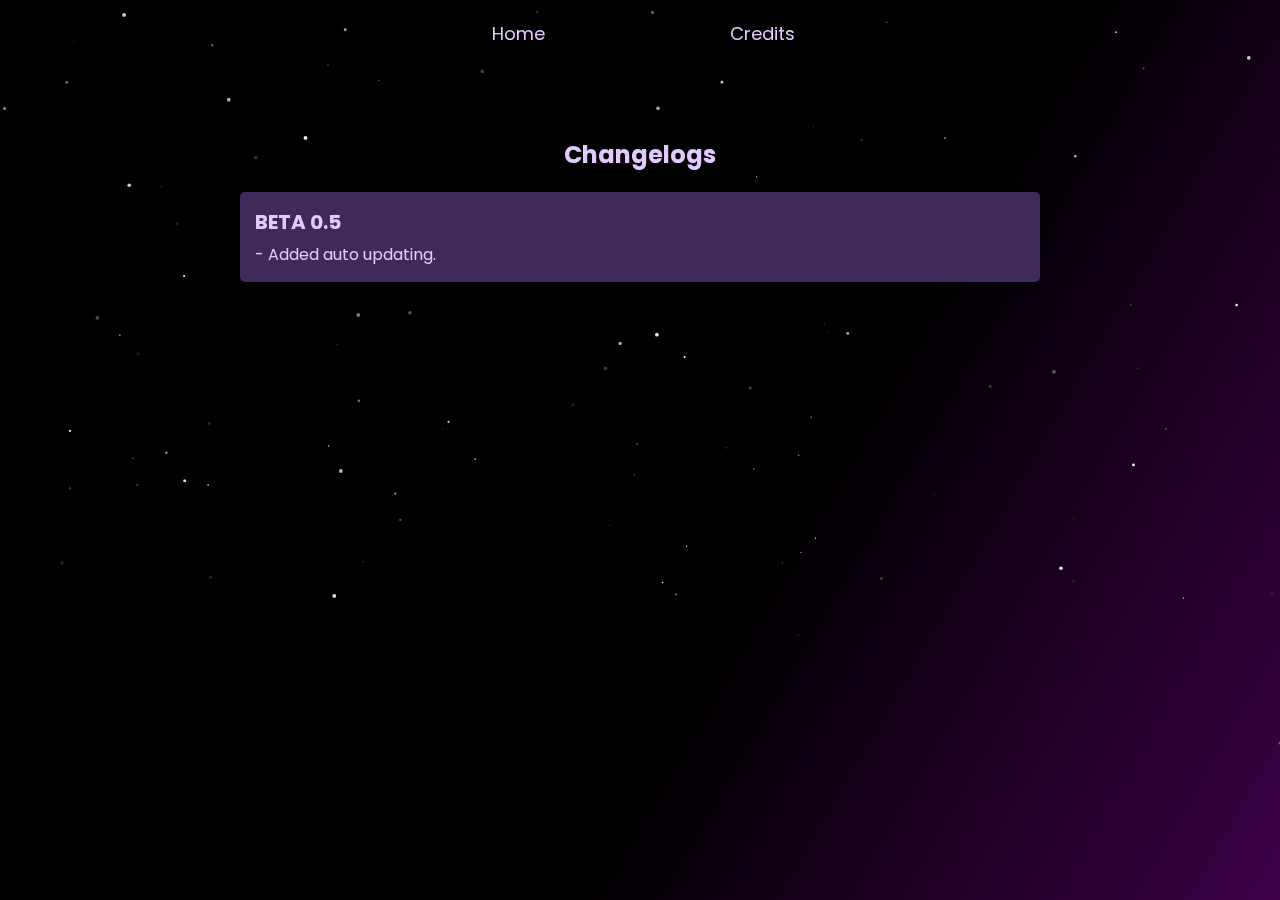
==== changelogs.html @ 300038f2 "Add files via upload" ====
<!DOCTYPE html>
<html lang="en">

<head>
    <meta charset="UTF-8" />
    <meta name="viewport" content="width=device-width, initial-scale=1.0" />
    <link rel="preconnect" href="https://fonts.googleapis.com" />
    <link rel="preconnect" href="https://fonts.gstatic.com" crossorigin />
    <link
        href="https://fonts.googleapis.com/css2?family=Poppins:ital,wght@0,100;0,200;0,300;0,400;0,500;0,600;0,700;0,800;0,900;1,100;1,200;1,300;1,400;1,500;1,600;1,700;1,800;1,900&display=swap"
        rel="stylesheet" />
    <title>Lightspeed Mod Loader</title>
    <link rel="stylesheet" href="styles.css">
    <style>
body {
    margin: 0;
    padding: 0;
    font-family: "Poppins", serif;
    color: var(--text-color);
    text-align: center;
    background-image: linear-gradient(120deg,
            rgb(0, 0, 0) 60%,
            rgb(60, 0, 70));
    transition: opacity 0.5s linear;
    min-height: 100vh;
}

.changelog {
    padding: 50px 20px;
    max-width: 800px;
    margin: 0 auto;
}

.changelog-item {
    background-color: var(--button-color);
    padding: 15px;
    margin: 10px 0;
    border-radius: 5px;
    text-align: left;
    transition: 0.3s;
    box-shadow: 0px 4px 8px rgba(0, 0, 0, 0.3);
}

.changelog-item:hover {
    background-color: var(--accent-color);
}

.changelog-item h3 {
    margin: 0;
    font-size: 20px;
}

.changelog-item p {
    margin: 5px 0 0;
    font-size: 16px;
}
    </style>
</head>

<body>
    <div class="navbar">
        <a href="index.html">Home</a>
        <a href="credits.html">Credits</a>
    </div>

    <canvas id="starsCanvas"></canvas>
    <script src="stars.js"></script>

    <section class="changelog">
        <h2>Changelogs</h2>

        <div class="changelog-item">
            <h3>BETA 0.5</h3>
            <p>
                - Added auto updating.
            </p>
        </div>
    </section>
</body>

</html>
---- styles.css ----
/* Color Palette */
:root {
    --background-color: rgb(30, 30, 30);
    --button-color: rgb(63, 43, 90);
    --text-color: rgb(226, 202, 255);
    --accent-color: rgb(83, 63, 110);
}

html {
    scroll-behavior: smooth;
}

/* General Styles */
body {
    margin: 0;
    padding: 0;
    font-family: "Poppins", serif;
    color: var(--text-color);
    text-align: center;
    background-image: linear-gradient(45deg,
            rgb(0, 0, 0) 50%,
            rgb(60, 0, 90));
    transition: opacity 0.5s linear;
    min-height: 100vh;
}

/* Header */
header {
    padding: 20px;
    font-size: 24px;
    font-weight: bold;
}

/* Hero Section */
.hero {
    padding: 30vh 40px 40vh;
}

.hero h1 {
    font-size: 36px;
    margin-bottom: 10px;
}

.hero p {
    font-size: 18px;
    max-width: 600px;
    margin: 0 auto 20px;
}

/* Buttons */
.btn {
    display: inline-block;
    width: 100px;
    padding: 12px 24px;
    margin: 10px;
    background-color: var(--button-color);
    color: var(--text-color);
    text-decoration: none;
    font-size: 18px;
    border-radius: 12px;
    transition: 0.3s;
    box-shadow: 0px 4px 8px rgba(0, 0, 0, 0.3);
}

.btn:hover {
    background-color: var(--accent-color);
}

/* Features Section */
.features {
    padding: 50px 20px;
    max-width: 800px;
    margin: 0 auto;
}

.feature-item {
    background-color: var(--button-color);
    padding: 15px;
    margin: 10px 0;
    border-radius: 5px;
    font-size: 18px;
    transition: 0.3s;
    box-shadow: 0px 4px 8px rgba(0, 0, 0, 0.3);
}

.feature-item:hover {
    background-color: var(--accent-color);
}

/* FAQ Section */
.faq {
    padding: 50px 20px;
    max-width: 800px;
    margin: 0 auto;
}

.faq-item {
    background-color: var(--button-color);
    padding: 15px;
    margin: 10px 0;
    border-radius: 5px;
    text-align: left;
    transition: 0.3s;
    box-shadow: 0px 4px 8px rgba(0, 0, 0, 0.3);
}

.faq-item:hover {
    background-color: var(--accent-color);
}

.faq-item h3 {
    margin: 0;
    font-size: 20px;
}

.faq-item p {
    margin: 5px 0 0;
    font-size: 16px;
}

.notes {
    padding: 50px 20px;
    max-width: 800px;
    margin: 0 auto;
}

.notes-item {
    background-color: var(--button-color);
    padding: 15px;
    margin: 10px 0;
    border-radius: 5px;
    text-align: left;
    transition: 0.3s;
    box-shadow: 0px 4px 8px rgba(0, 0, 0, 0.3);
}

.notes-item:hover {
    background-color: var(--accent-color);
}

.notes-item h3 {
    margin: 0;
    font-size: 20px;
}

.notes-item p {
    margin: 5px 0 0;
    font-size: 16px;
}

/* Footer */
footer {
    margin-top: 50px;
    padding: 20px;
    font-size: 14px;
}

a {
    color: rgb(215, 128, 255);
}

#starsCanvas {
    position: absolute;
    top: 0;
    left: 0;
    width: 100%;
    height: 100%;
    z-index: -1;
    /* Ensures it renders above the background */
    pointer-events: none;
    /* Prevents interaction */
}

.navbar {
    background-color: rgba(0, 0, 0, 0);
    /* Dark background */
    position: relative;
    /* Fixed position at top */
    top: 0;
    left: 0;
    width: 100%;
    padding: 10px 0;
    z-index: 2;
    /* Ensure navbar is on top of other elements */
}

.navbar a {
    color: var(--text-color);
    text-decoration: none;
    padding: 10px 20px;
    width: 200px;
    text-align: center;
    display: inline-block;
    font-size: 18px;
    transition: 0.3s;
    border-radius: 5px;
}

.navbar a:hover {
    background-color: rgba(226, 202, 255, 0.2);
    /* Light hover effect */
}
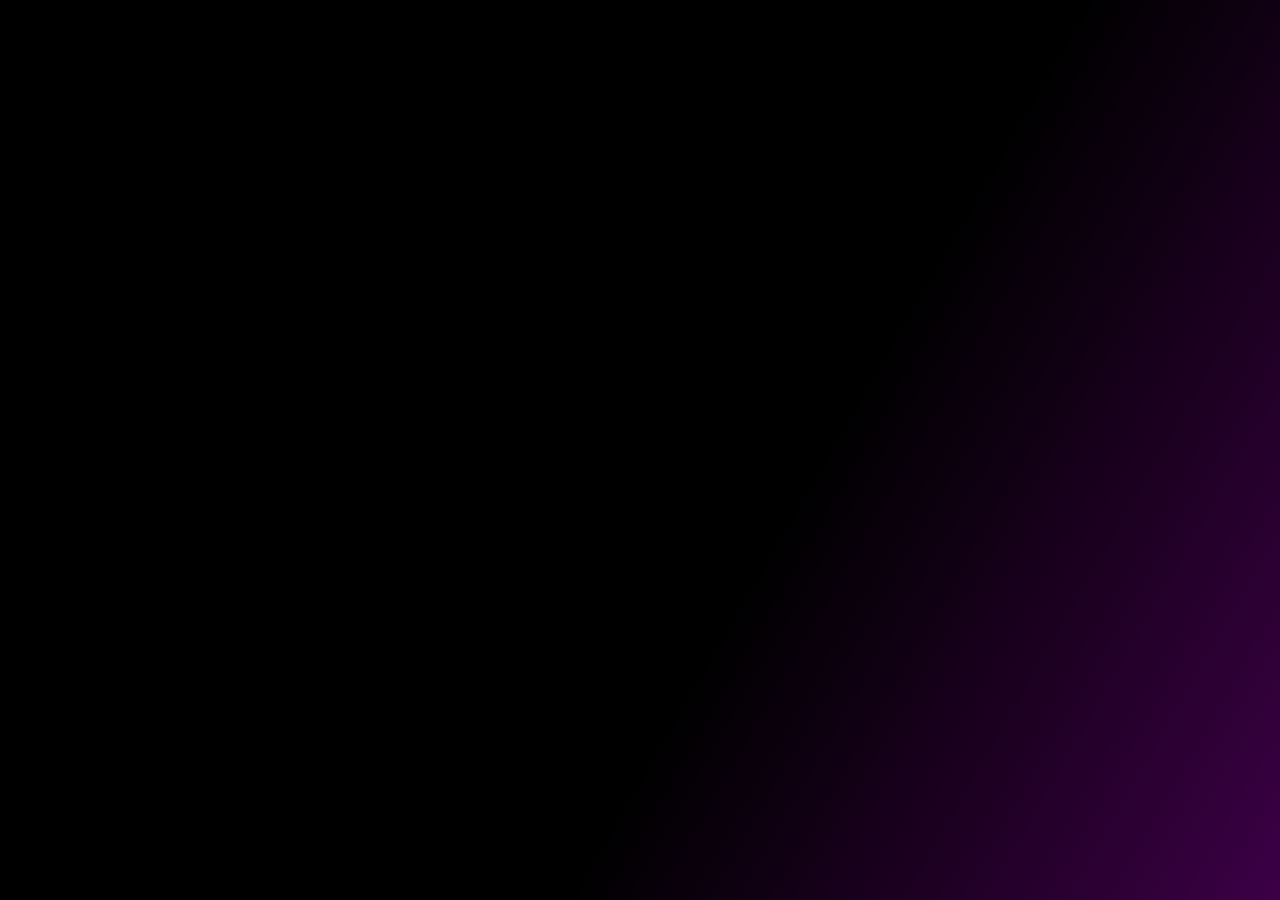
==== commit 9c85d670: "Add files via upload" ====
--- a/changelogs.html
+++ b/changelogs.html
@@ -32,17 +32,13 @@
 }
 
 .changelog-item {
-    background-color: var(--button-color);
+    background-color: rgb(33, 13, 60, 0.8);
     padding: 15px;
     margin: 10px 0;
     border-radius: 5px;
     text-align: left;
     transition: 0.3s;
     box-shadow: 0px 4px 8px rgba(0, 0, 0, 0.3);
-}
-
-.changelog-item:hover {
-    background-color: var(--accent-color);
 }
 
 .changelog-item h3 {
--- a/styles.css
+++ b/styles.css
@@ -22,6 +22,19 @@
             rgb(60, 0, 90));
     transition: opacity 0.5s linear;
     min-height: 100vh;
+
+    opacity: 0;
+    animation: slideIn 0.5s ease-out forwards;
+}
+
+@keyframes slideIn {
+    from {
+        opacity: 0;
+    }
+
+    to {
+        opacity: 1;
+    }
 }
 
 /* Header */
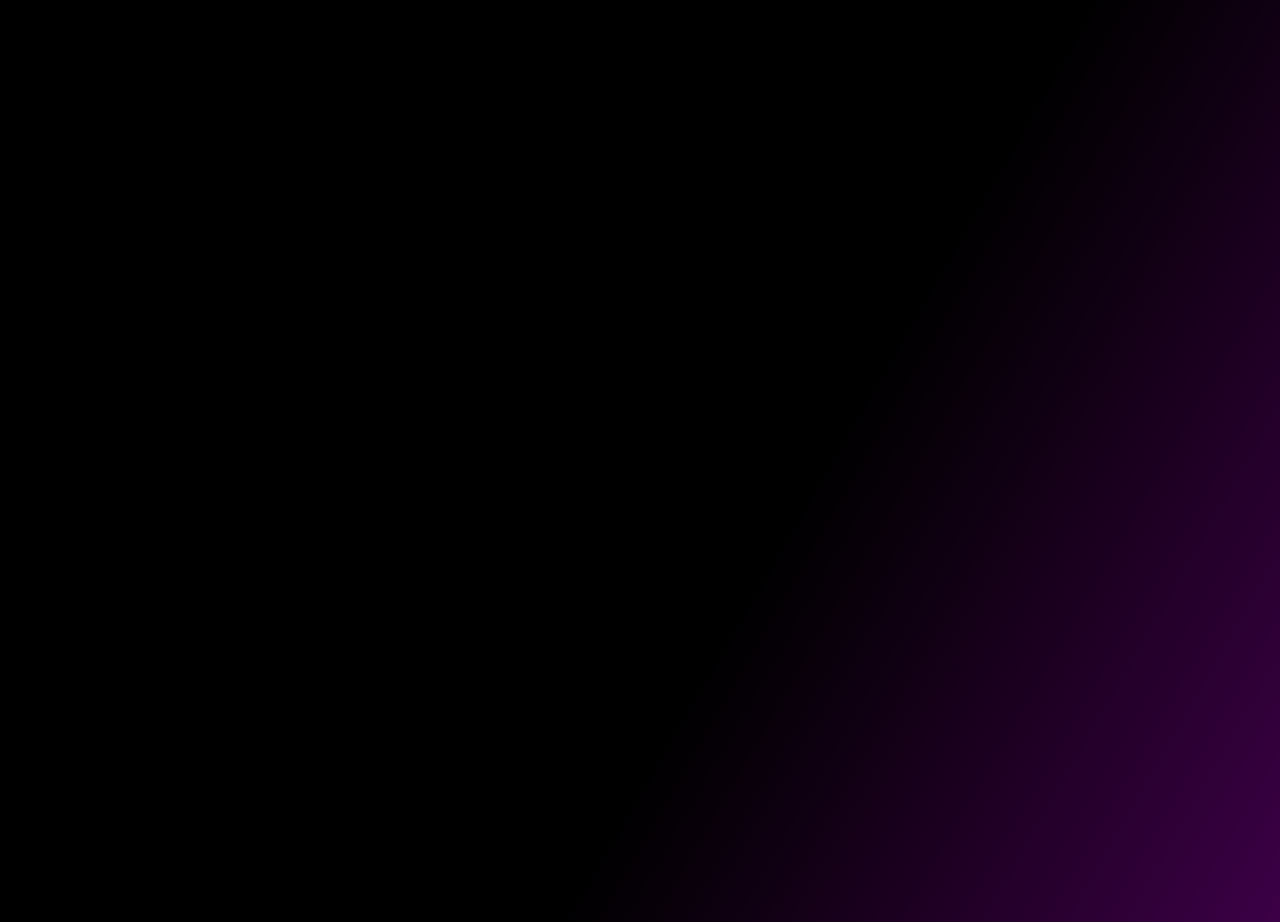
==== commit 4bd23cab: "Add files via upload" ====
--- a/changelogs.html
+++ b/changelogs.html
@@ -66,6 +66,52 @@
         <h2>Changelogs</h2>
 
         <div class="changelog-item">
+            <h3>BETA 0.63</h3>
+            <p>
+                - Made console logging multithreaded
+            </p>
+            <p>
+                - Improved game optimizations
+            </p>
+            <p>
+                - Implementing multithreading support (WIP)
+            </p>
+        </div>
+
+        <div class="changelog-item">
+            <h3>BETA 0.62</h3>
+            <p>
+                - Added dropdown setting to custom settings
+            </p>
+        </div>
+
+        <div class="changelog-item">
+            <h3>BETA 0.61</h3>
+            <p>
+                - Added scrollbar to mods custom settings page
+            </p>
+            <p>
+                - Added documentation to public methods
+            </p>
+            <p>
+                - Added Slider component to custom settings
+            </p>
+            <p>
+                - Added compatability with MSCLoader mods settings
+            </p>
+            <p>
+                - Added "-LML-DisableLogging" argument to disable printing to console
+            </p>
+        </div>
+
+        <div class="changelog-item">
+            <h3>BETA 0.6</h3>
+            <p>
+                - Fixed misc bugs
+            </p>
+        </div>
+
+        <div class="changelog-item">
             <h3>BETA 0.5</h3>
             <p>
                 - Added auto updating.
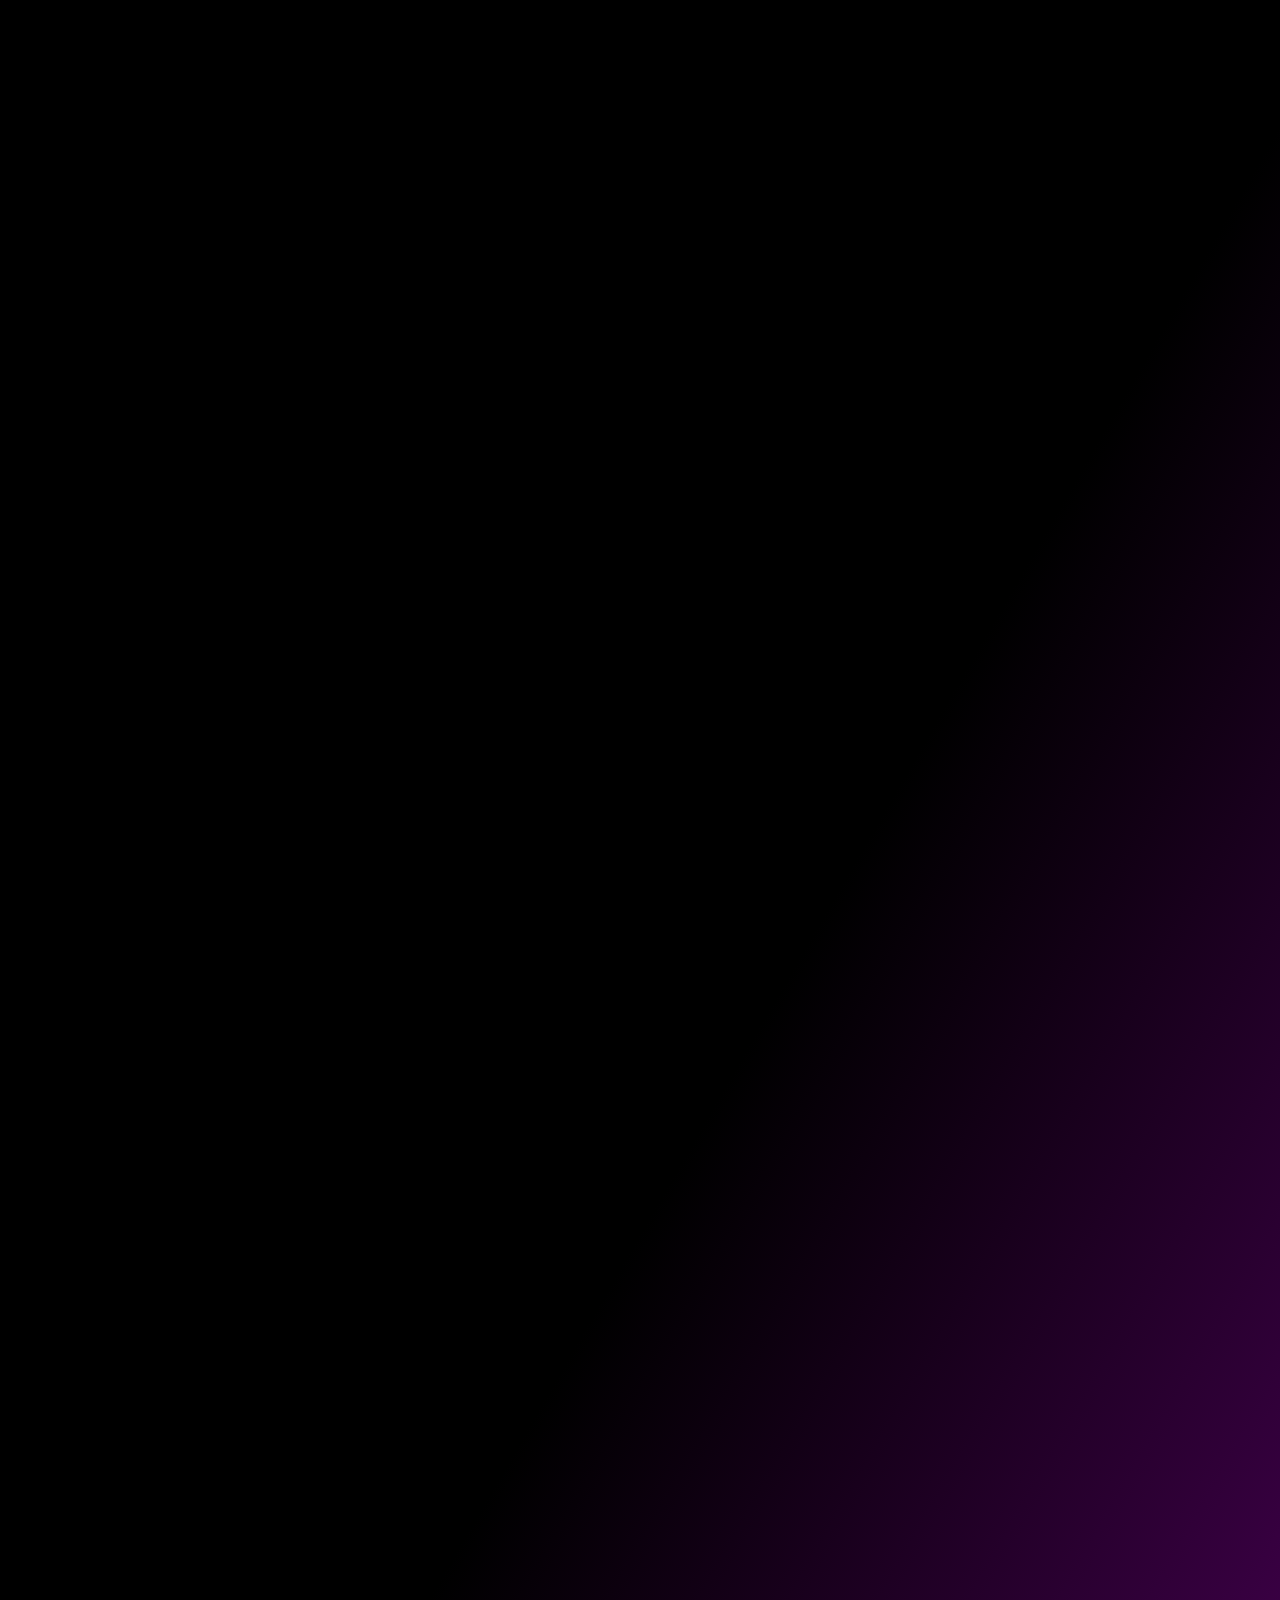
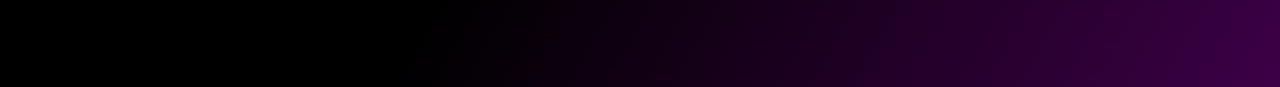
==== commit 2011102a: "Add files via upload" ====
--- a/changelogs.html
+++ b/changelogs.html
@@ -63,6 +63,51 @@
     <script src="stars.js"></script>
 
     <section class="changelog">
+        <h2>Todo</h2>
+
+        <div class="changelog-item">
+            <h3>Multithreading</h3>
+            <p>
+                - Add full multithreading support for mods (added semi multithreading support)
+            </p>
+        </div>
+
+        <div class="changelog-item">
+            <h3>Mod Loader Optimizations</h3>
+            <p>
+                - Optimize mod loading speeds (added batch loading)
+            </p>
+        </div>
+
+        <div class="changelog-item">
+            <h3>Game Optimizations</h3>
+            <p>
+                - Optimize My Summer Car to reach up to 4x fps (currently around 2x improvements)
+            </p>
+        </div>
+
+        <div class="changelog-item">
+            <h3>Compatibility</h3>
+            <p>
+                - Make LML 100% compatible with MSCLoader mods (currently around 80%)
+            </p>
+        </div>
+
+        <div class="changelog-item">
+            <h3>Quality of life improvements (QOL)</h3>
+            <p>
+                - Add QOL features to LML
+            </p>
+            <p>
+                - Add unified systems to LML
+            </p>
+            <p>
+                - Make developing mods easier
+            </p>
+        </div>
+    </section>
+
+    <section class="changelog">
         <h2>Changelogs</h2>
 
         <div class="changelog-item">
@@ -82,6 +127,9 @@
             <h3>BETA 0.62</h3>
             <p>
                 - Added dropdown setting to custom settings
+            </p>
+            <p>
+                - Made mods load in batches
             </p>
         </div>
 
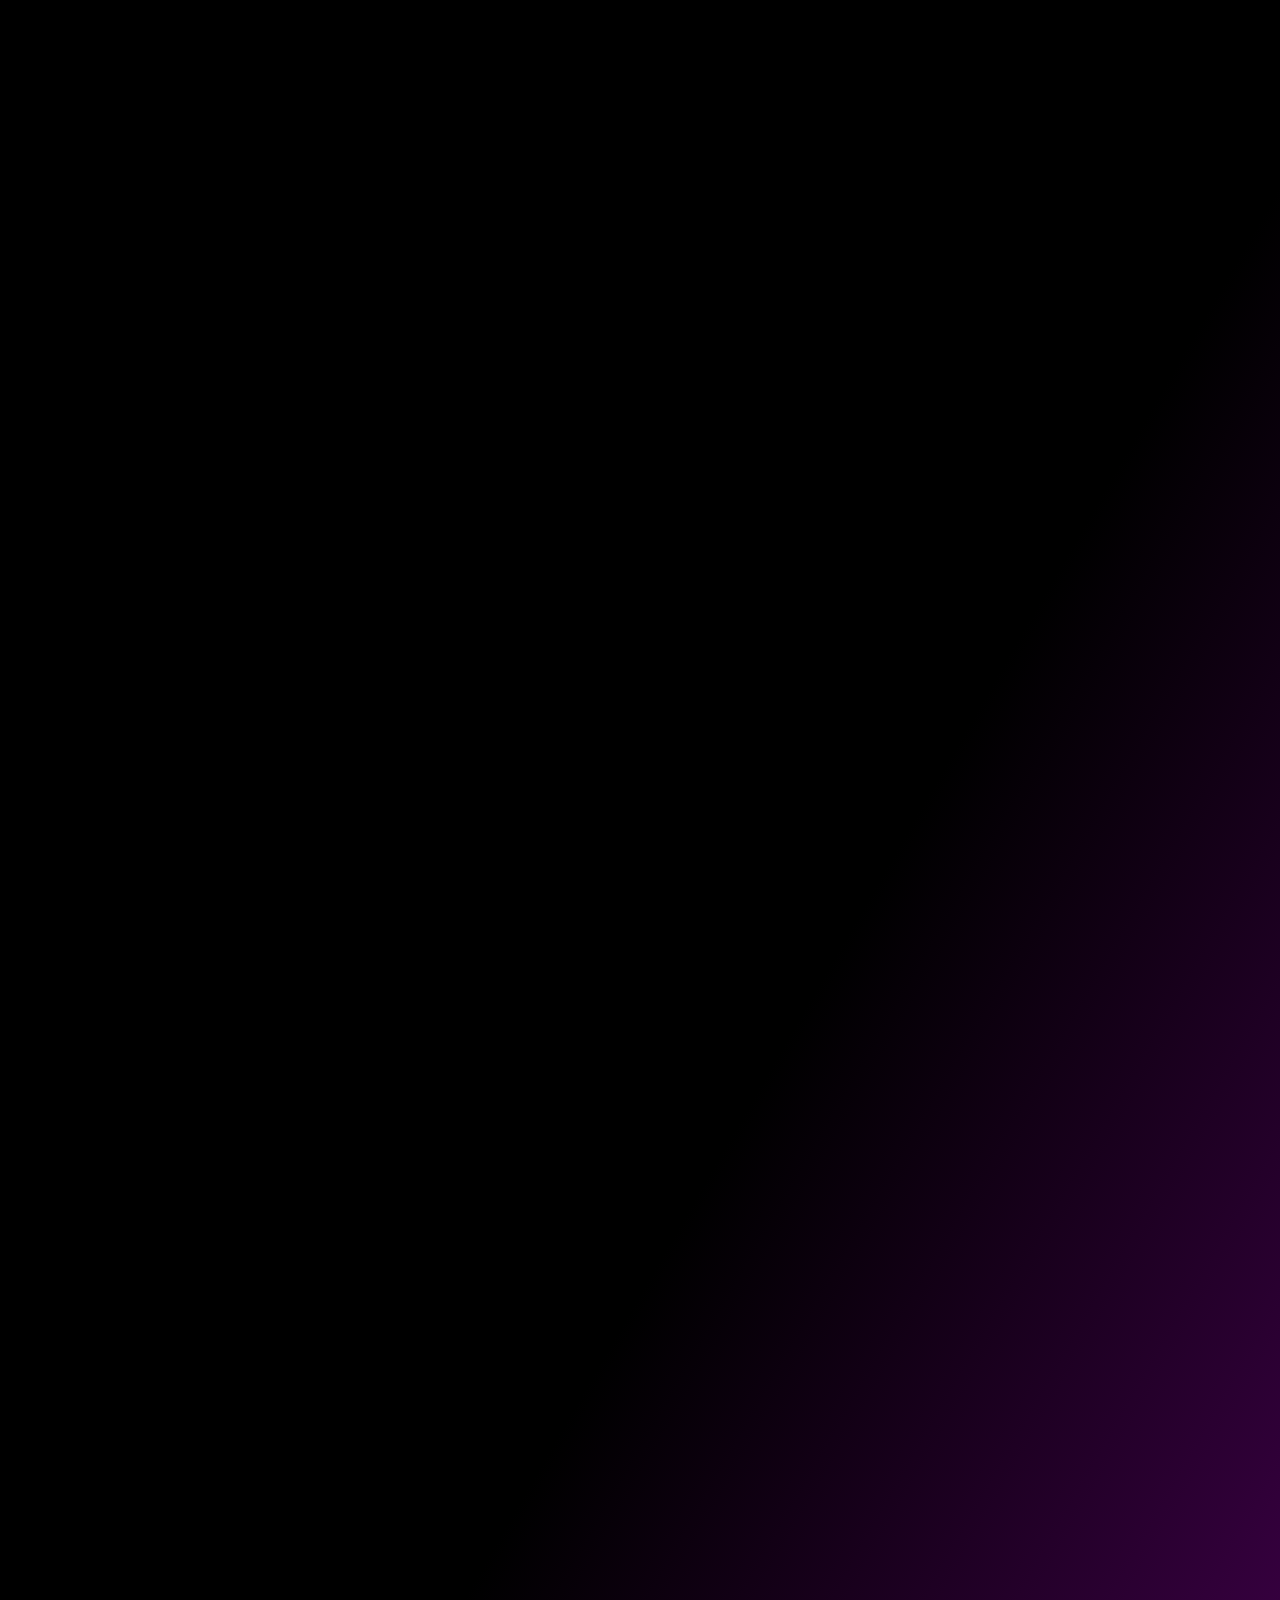
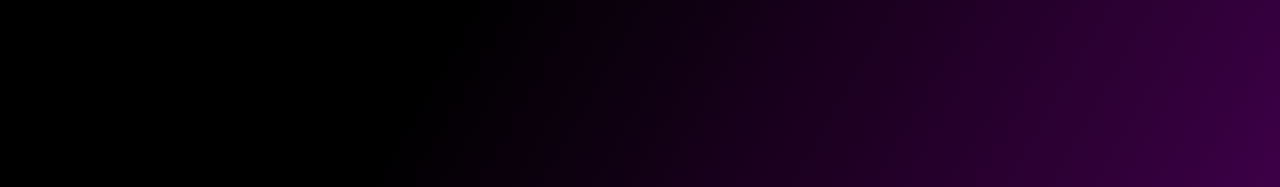
==== commit 725ff77f: "Add files via upload" ====
--- a/changelogs.html
+++ b/changelogs.html
@@ -111,6 +111,13 @@
         <h2>Changelogs</h2>
 
         <div class="changelog-item">
+            <h3>BETA 0.64</h3>
+            <p>
+                - Fixed auto updater not working
+            </p>
+        </div>
+
+        <div class="changelog-item">
             <h3>BETA 0.63</h3>
             <p>
                 - Made console logging multithreaded
